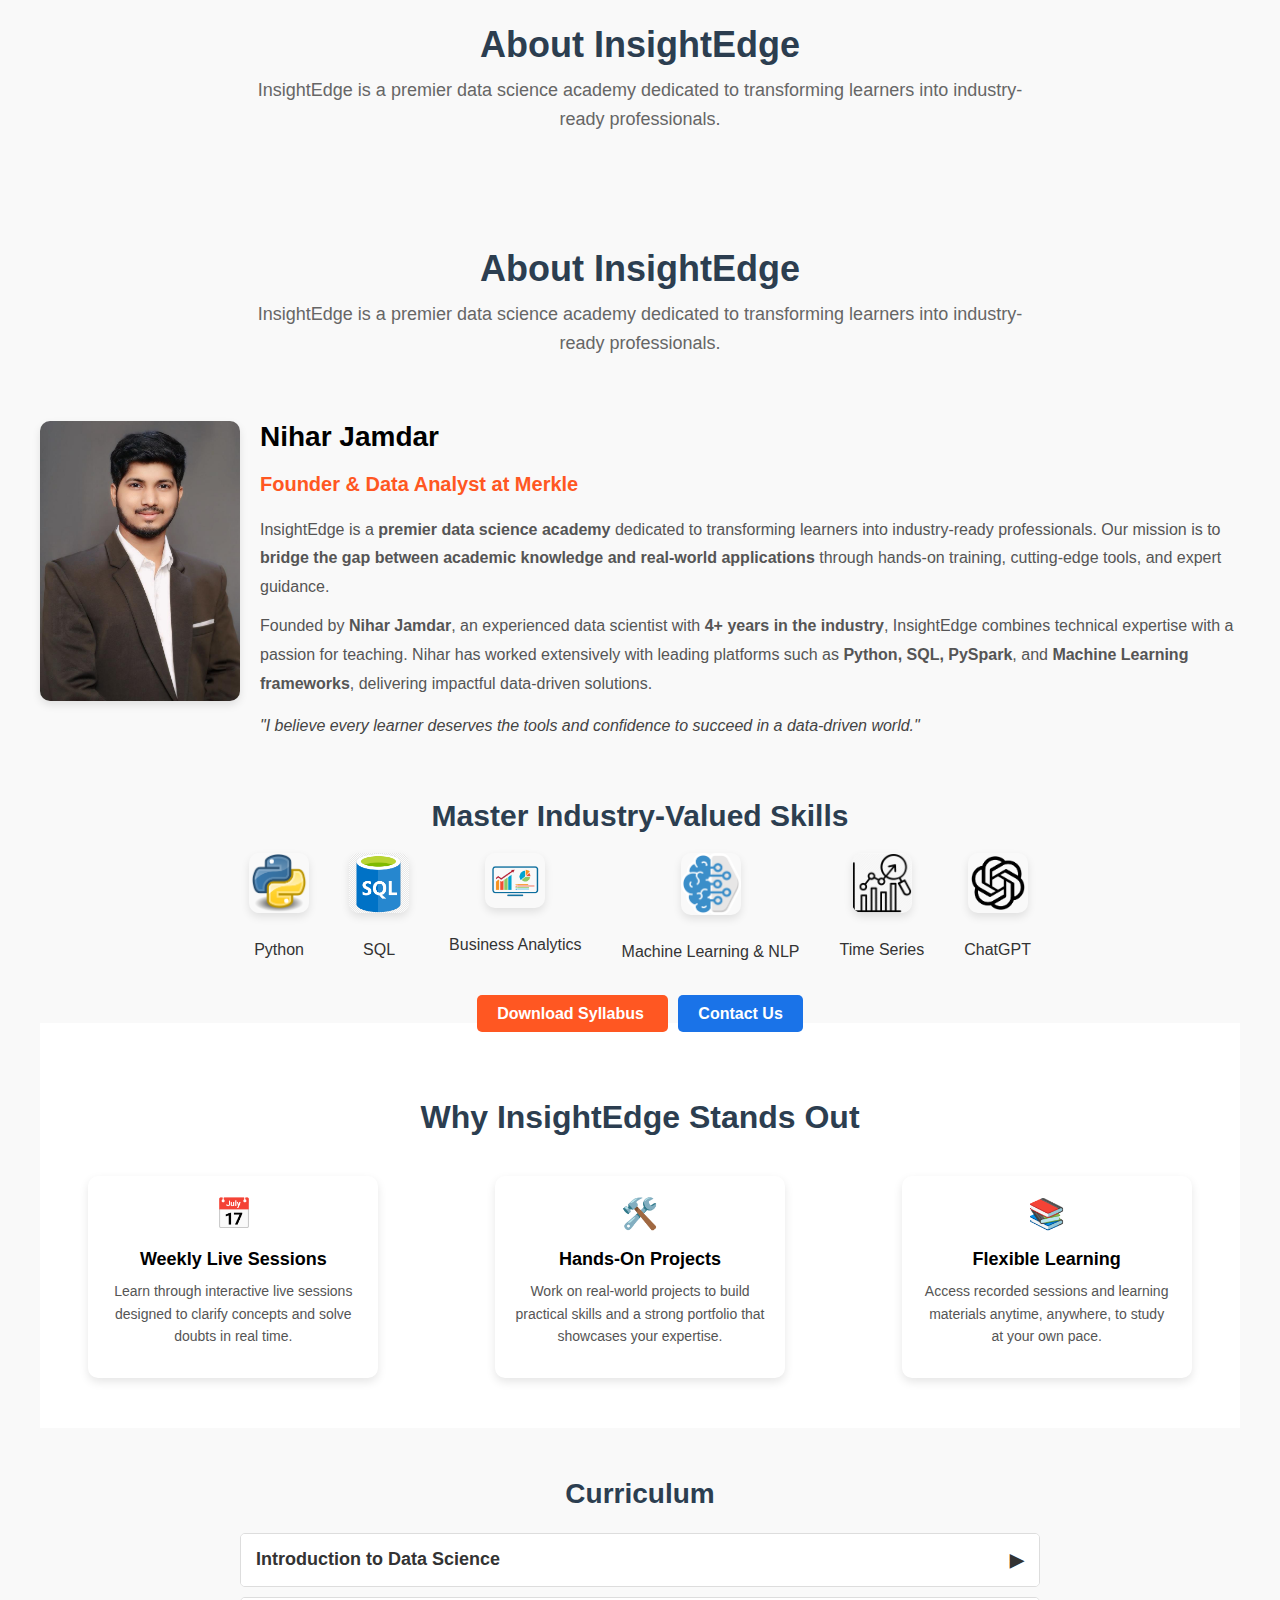
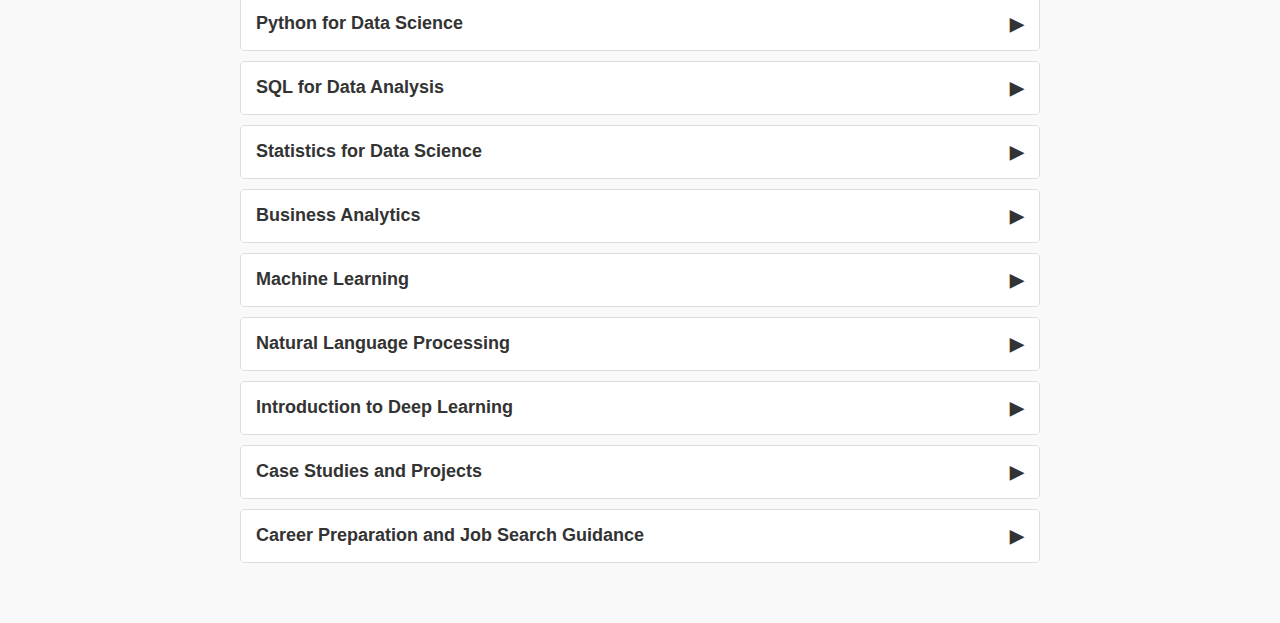
==== about.html @ 450e09e2 "Create about.html" ====
<!DOCTYPE html>
<html lang="en">
<head>
    <meta charset="UTF-8">
    <meta name="viewport" content="width=device-width, initial-scale=1.0">
    <meta http-equiv="X-UA-Compatible" content="ie=edge">
    <title>About InsightEdge</title>
    <style>
        body {
            font-family: Arial, sans-serif;
            margin: 0;
            padding: 0;
            background-color: #f9f9f9;
        }

        .about-container {
            max-width: 800px;
            margin: 50px auto;
            padding: 20px;
            text-align: center;
            background: #fff;
            box-shadow: 0 4px 8px rgba(0, 0, 0, 0.1);
            border-radius: 10px;
        }

        h1 {
            color: #333;
            font-size: 28px;
            margin-bottom: 20px;
        }

        p {
            color: #555;
            font-size: 16px;
            line-height: 1.6;
            margin: 10px 0;
        }

        img {
            width: 200px;
            height: auto;
            border-radius: 10px;
            margin-bottom: 20px;
            box-shadow: 0 4px 8px rgba(0, 0, 0, 0.1);
        }

        .back-home {
            display: inline-block;
            margin-top: 20px;
            background-color: #1E88E5;
            color: white;
            text-decoration: none;
            padding: 10px 20px;
            border-radius: 5px;
            font-size: 16px;
            transition: background-color 0.3s ease;
        }

        .back-home:hover {
            background-color: #1565C0;
        }
    </style>
</head>
<body>
    <div class="container" style="max-width: 1200px; margin: 0 auto;">

        <!-- Title -->
        <div style="text-align: center; margin-bottom: 40px;">
            <h1 style="font-size: 36px; font-weight: bold; color: #2c3e50; margin-bottom: 10px;">About InsightEdge</h1>
            <p style="font-size: 18px; color: #666; line-height: 1.6; max-width: 800px; margin: 0 auto;">
                InsightEdge is a premier data science academy dedicated to transforming learners into industry-ready professionals.
            </p>
        </div>

        <!-- About Content -->
        <section class="about section" id="about" style="padding: 50px 0; background: #f9f9f9;">
    <div class="container" style="max-width: 1200px; margin: 0 auto;">

        <!-- Title -->
        <div style="text-align: center; margin-bottom: 40px;">
            <h1 style="font-size: 36px; font-weight: bold; color: #2c3e50; margin-bottom: 10px;">About InsightEdge</h1>
            <p style="font-size: 18px; color: #666; line-height: 1.6; max-width: 800px; margin: 0 auto;">
                InsightEdge is a premier data science academy dedicated to transforming learners into industry-ready professionals.
            </p>
        </div>

        <!-- About Content -->
        <div class="row" style="display: flex; align-items: center; gap: 20px; margin-bottom: 40px;">
            <!-- Image Section -->
            <div style="flex: 0 0 auto;">
                <img src="images/nihar.jpeg" alt="Nihar Jamdar" style="
                    width: 200px;
                    height: auto;
                    border-radius: 10px;
                    box-shadow: 0 4px 8px rgba(0, 0, 0, 0.1);">
            </div>
            <!-- Text Section -->
            <div style="flex: 1;">
                <h2 style="font-size: 28px; font-weight: bold; margin-bottom: 10px;">Nihar Jamdar</h2>
                <h3 style="font-size: 20px; color: #FF5722; margin-bottom: 20px;">Founder & Data Analyst at Merkle</h3>
                <p style="line-height: 1.8; color: #555;">
                    InsightEdge is a <strong>premier data science academy</strong> dedicated to transforming learners into industry-ready professionals. Our mission is to <strong>bridge the gap between academic knowledge and real-world applications</strong> through hands-on training, cutting-edge tools, and expert guidance.
                </p>
                <p style="line-height: 1.8; color: #555;">
                    Founded by <strong>Nihar Jamdar</strong>, an experienced data scientist with <strong>4+ years in the industry</strong>, InsightEdge combines technical expertise with a passion for teaching. Nihar has worked extensively with leading platforms such as <strong>Python, SQL, PySpark</strong>, and <strong>Machine Learning frameworks</strong>, delivering impactful data-driven solutions.
                </p>
                <p style="font-style: italic; color: #444; margin-top: 15px;">
                    "I believe every learner deserves the tools and confidence to succeed in a data-driven world."
                </p>
            </div>
        </div>

        <!-- Master Skills Section -->
        <div style="margin-top: 50px; text-align: center;">
            <h2 style="font-size: 30px; font-weight: bold; color: #2c3e50; margin-bottom: 20px;">Master Industry-Valued Skills</h2>
            <div style="display: flex; justify-content: center; gap: 40px; flex-wrap: wrap;">
                <div style="text-align: center;">
                    <img src="images/python.png" alt="Python" style="width: 60px; margin-bottom: 10px;">
                    <p style="font-size: 16px; color: #333;">Python</p>
                </div>
                <div style="text-align: center;">
                    <img src="images/sql.png" alt="SQL" style="width: 60px; margin-bottom: 10px;">
                    <p style="font-size: 16px; color: #333;">SQL</p>
                </div>
                <div style="text-align: center;">
                    <img src="images/bia.png" alt="Business Analytics" style="width: 60px; margin-bottom: 10px;">
                    <p style="font-size: 16px; color: #333;">Business Analytics</p>
                </div>
                <div style="text-align: center;">
                    <img src="images/MLL.png" alt="Machine Learning" style="width: 60px; margin-bottom: 10px;">
                    <p style="font-size: 16px; color: #333;">Machine Learning & NLP</p>
                </div>
                <div style="text-align: center;">
                    <img src="images/bd.png" alt="Time Series" style="width: 60px; margin-bottom: 10px;">
                    <p style="font-size: 16px; color: #333;">Time Series</p>
                </div>
                <div style="text-align: center;">
                    <img src="images/chat.png" alt="ChatGPT" style="width: 60px; margin-bottom: 10px;">
                    <p style="font-size: 16px; color: #333;">ChatGPT</p>
                </div>
            </div>
        </div>

        <!-- Call-to-Action Buttons -->
        <div style="text-align: center; margin-top: 30px;">
            <a href="https://drive.google.com/file/d/1SfShqvwpOT2xmMe0c9vtORzX2JRrBMG_/view?usp=sharing" target="_blank"
               style="padding: 10px 20px; background: #FF5722; color: #fff; border-radius: 5px; text-decoration: none; font-weight: bold; margin-right: 10px;">
                Download Syllabus
            </a>
            <a href="mailto:nbjamdar@gmail.com" style="padding: 10px 20px; background: #1a73e8; color: #fff; border-radius: 5px; text-decoration: none; font-weight: bold;">
                Contact Us
            </a>
        </div>

        <!-- Why InsightEdge Stands Out -->
        <div style="padding: 50px 0; background: #ffffff;">
            <div class="container" style="max-width: 1200px; margin: 0 auto; text-align: center;">
                <h2 style="font-size: 32px; font-weight: bold; color: #2c3e50; margin-bottom: 40px;">
                    Why InsightEdge Stands Out
                </h2>
                <div style="display: flex; justify-content: space-around; flex-wrap: wrap; gap: 20px;">
                    <div style="background: #fff; border-radius: 10px; padding: 20px; width: 250px; box-shadow: 0 4px 10px rgba(0,0,0,0.1);">
                        <div style="font-size: 30px; color: #FF5722; margin-bottom: 10px;">📅</div>
                        <h3 style="font-size: 18px; font-weight: bold; margin-bottom: 10px;">Weekly Live Sessions</h3>
                        <p style="font-size: 14px; color: #555;">Learn through interactive live sessions designed to clarify concepts and solve doubts in real time.</p>
                    </div>
                    <div style="background: #fff; border-radius: 10px; padding: 20px; width: 250px; box-shadow: 0 4px 10px rgba(0,0,0,0.1);">
                        <div style="font-size: 30px; color: #FFC107; margin-bottom: 10px;">🛠️</div>
                        <h3 style="font-size: 18px; font-weight: bold; margin-bottom: 10px;">Hands-On Projects</h3>
                        <p style="font-size: 14px; color: #555;">Work on real-world projects to build practical skills and a strong portfolio that showcases your expertise.</p>
                    </div>
                    <div style="background: #fff; border-radius: 10px; padding: 20px; width: 250px; box-shadow: 0 4px 10px rgba(0,0,0,0.1);">
                        <div style="font-size: 30px; color: #4CAF50; margin-bottom: 10px;">📚</div>
                        <h3 style="font-size: 18px; font-weight: bold; margin-bottom: 10px;">Flexible Learning</h3>
                        <p style="font-size: 14px; color: #555;">Access recorded sessions and learning materials anytime, anywhere, to study at your own pace.</p>
                    </div>
                </div>
        

            </div>
        </div>

        <!-- Expandable Curriculum Section -->
        <div style="text-align: center; margin-top: 50px;">
            <h2 style="font-size: 28px; font-weight: bold; color: #2c3e50;">Curriculum</h2>
        </div>
        <div style="max-width: 800px; margin: 0 auto;">
            <!-- Introduction to Data Science -->
            <div style="margin-bottom: 10px; border: 1px solid #ddd; border-radius: 5px; overflow: hidden;">
    <button onclick="toggleContent('introDS')" style="width: 100%; padding: 15px; font-size: 18px; background: #fff; text-align: left; border: none; outline: none; cursor: pointer; font-weight: bold; color: #333;">
        Introduction to Data Science
        <span style="float: right;">&#9654;</span>
    </button>
    <div id="introDS" style="display: none; padding: 15px; background-color: #f9f9f9;">
        <ul style="list-style-type: disc; padding-left: 20px; margin: 0; font-size: 16px; color: #555;">
            <li>What is Data Science?</li>
            <li>Real-world Applications of Data Science</li>
            <li>Overview of Tools and Technologies Used</li>
            <li>Role of Data Scientists in the Industry</li>
        </ul>
    </div>
</div>
            <!-- Python Basics -->
            <div style="margin-bottom: 10px; border: 1px solid #ddd; border-radius: 5px; overflow: hidden;">
    <button onclick="toggleContent('Python')" style="width: 100%; padding: 15px; font-size: 18px; background: #fff; text-align: left; border: none; outline: none; cursor: pointer; font-weight: bold; color: #333;">
        Python for Data Science
        <span style="float: right;">&#9654;</span>
    </button>
    <div id="Python" style="display: none; padding: 15px; background-color: #f9f9f9;">
        <ul style="list-style-type: disc; padding-left: 20px; margin: 0; font-size: 16px; color: #555;">
            <li>Python Basics</li>
            <li>Data Structures in Python</li>
            <li>Libraries for Data Science</li>
            <li>List Comprehension, Lambda, function, recursion</li>
        </ul>
    </div>
</div>
         <!-- SQL Module -->
        <div style="margin-bottom: 10px; border: 1px solid #ddd; border-radius: 5px; overflow: hidden;">
    <button onclick="toggleContent('SQL')" style="width: 100%; padding: 15px; font-size: 18px; background: #fff; text-align: left; border: none; outline: none; cursor: pointer; font-weight: bold; color: #333;">
        SQL for Data Analysis
        <span style="float: right;">&#9654;</span>
    </button>
    <div id="SQL" style="display: none; padding: 15px; background-color: #f9f9f9;">
        <ul style="list-style-type: disc; padding-left: 20px; margin: 0; font-size: 16px; color: #555;">
            <li>Introduction to Databases and SQL</li>
            <li>Basic SQL Commands: SELECT, WHERE, GROUP BY, ORDER BY</li>
            <li>Joins: INNER, LEFT, RIGHT, and FULL Joins</li>
            <li>Subqueries and Common Table Expressions (CTEs)</li>
            <li>Aggregations, Window Functions, and Views</li>
            <li>Hands-on Practice with a Sample Database</li>
        </ul>
    </div>
</div>
         <!-- Statistics for Data Science -->
        <div style="margin-bottom: 10px; border: 1px solid #ddd; border-radius: 5px; overflow: hidden;">
    <button onclick="toggleContent('stats')" style="width: 100%; padding: 15px; font-size: 18px; background: #fff; text-align: left; border: none; outline: none; cursor: pointer; font-weight: bold; color: #333;">
        Statistics for Data Science
        <span style="float: right;">&#9654;</span>
    </button>
    <div id="stats" style="display: none; padding: 15px; background-color: #f9f9f9;">
        <ul style="list-style-type: disc; padding-left: 20px; margin: 0; font-size: 16px; color: #555;">
            <li>Descriptive Statistics</li>
            <li>Probability Basics</li>
            <li>Hypothesis Testing</li>
            <li>Correlation and Regression Analysis</li>
        </ul>
    </div>
</div> 
         <!-- Business Analytics -->
        <div style="margin-bottom: 10px; border: 1px solid #ddd; border-radius: 5px; overflow: hidden;">
    <button onclick="toggleContent('bi')" style="width: 100%; padding: 15px; font-size: 18px; background: #fff; text-align: left; border: none; outline: none; cursor: pointer; font-weight: bold; color: #333;">
        Business Analytics
        <span style="float: right;">&#9654;</span>
    </button>
    <div id="bi" style="display: none; padding: 15px; background-color: #f9f9f9;">
        <ul style="list-style-type: disc; padding-left: 20px; margin: 0; font-size: 16px; color: #555;">
            <li>Understanding Business Problems</li>
            <li>Exploratory Data Analysis (EDA)</li>
            <li>Data Cleaning</li>
            <li>Feature Engineering & Feature Selection</li>
        </ul>
    </div>
</div>
        <!-- Machine Learning -->
        <div style="margin-bottom: 10px; border: 1px solid #ddd; border-radius: 5px; overflow: hidden;">
    <button onclick="toggleContent('ML')" style="width: 100%; padding: 15px; font-size: 18px; background: #fff; text-align: left; border: none; outline: none; cursor: pointer; font-weight: bold; color: #333;">
        Machine Learning
        <span style="float: right;">&#9654;</span>
    </button>
    <div id="ML" style="display: none; padding: 15px; background-color: #f9f9f9;">
        <ul style="list-style-type: disc; padding-left: 20px; margin: 0; font-size: 16px; color: #555;">
            <li>Supervised vs. Unsupervised Learning</li>
            <li>Linear and Logistic Regression</li>
            <li>Decision Trees and Random Forest</li>
            <li>Support Vector Machines (SVM)</li>
            <li>Clustering Algorithms (K-Means, Hierarchical Clustering)</li>
            <li>Model Evaluation Metrics (Accuracy, Precision, Recall, F1-Score, ROC-AUC)</li>
            <li>Machine Learning Real World Case Study</li>
        </ul>
    </div>
</div>
        <!-- Natural Language Processing (NLP) -->
        <div style="margin-bottom: 10px; border: 1px solid #ddd; border-radius: 5px; overflow: hidden;">
    <button onclick="toggleContent('NLP')" style="width: 100%; padding: 15px; font-size: 18px; background: #fff; text-align: left; border: none; outline: none; cursor: pointer; font-weight: bold; color: #333;">
        Natural Language Processing
        <span style="float: right;">&#9654;</span>
    </button>
    <div id="NLP" style="display: none; padding: 15px; background-color: #f9f9f9;">
        <ul style="list-style-type: disc; padding-left: 20px; margin: 0; font-size: 16px; color: #555;">
            <li>Introduction to NLP</li>
            <li>Tokenization, Lemmatization, and Stemming</li>
            <li>Bag-of-Words and TF-IDF</li>
            <li>Text Preprocessing Techniques</li>
            <li>Sentiment Analysis</li>
            <li>NLP Real World Case Study</li>
        </ul>
    </div>
</div>
         <!-- Introduction to Deep Learning -->
        <div style="margin-bottom: 10px; border: 1px solid #ddd; border-radius: 5px; overflow: hidden;">
    <button onclick="toggleContent('DL')" style="width: 100%; padding: 15px; font-size: 18px; background: #fff; text-align: left; border: none; outline: none; cursor: pointer; font-weight: bold; color: #333;">
        Introduction to Deep Learning
        <span style="float: right;">&#9654;</span>
    </button>
    <div id="DL" style="display: none; padding: 15px; background-color: #f9f9f9;">
        <ul style="list-style-type: disc; padding-left: 20px; margin: 0; font-size: 16px; color: #555;">
            <li>Overview of Artificial Neural Networks (ANN)</li>
            <li>Differences between Machine Learning and Deep Learning</li>
            <li>Perceptron and Activation Functions</li>
            <li>Forward Propagation and Backward Propagation</li>
            <li>Setting up TensorFlow/Keras</li>
            <li>Convolutional Neural Networks (CNN) Basics</li>
            <li>Bitcoin Price Time-Series Forecasting Case Study using RNN/LSTM</li>
        </ul>
    </div>
</div>
            <!-- Case Studies and Projects-->
        <div style="margin-bottom: 10px; border: 1px solid #ddd; border-radius: 5px; overflow: hidden;">
    <button onclick="toggleContent('cs')" style="width: 100%; padding: 15px; font-size: 18px; background: #fff; text-align: left; border: none; outline: none; cursor: pointer; font-weight: bold; color: #333;">
        Case Studies and Projects
        <span style="float: right;">&#9654;</span>
    </button>
    <div id="cs" style="display: none; padding: 15px; background-color: #f9f9f9;">
        <ul style="list-style-type: disc; padding-left: 20px; margin: 0; font-size: 16px; color: #555;">
            <li>BITCOIN PRICE PREDICTION</li>
            <li>TED TALK VIEWS PREDICTION</li>
            <li>PERSONALISED CANCER DIAGNOSIS</li>
            <li>LENDING CLUB LOAN DEFAULTERS PREDICTION</li>
            <li>DRUG PRESCRIPTION USING REVIEWS</li>
        </ul>
    </div>
</div>
             <!-- Career Preparation and Job Search Guidance-->
        <div style="margin-bottom: 10px; border: 1px solid #ddd; border-radius: 5px; overflow: hidden;">
    <button onclick="toggleContent('cb')" style="width: 100%; padding: 15px; font-size: 18px; background: #fff; text-align: left; border: none; outline: none; cursor: pointer; font-weight: bold; color: #333;">
        Career Preparation and Job Search Guidance
        <span style="float: right;">&#9654;</span>
    </button>
    <div id="cb" style="display: none; padding: 15px; background-color: #f9f9f9;">
        <ul style="list-style-type: disc; padding-left: 20px; margin: 0; font-size: 16px; color: #555;">
            <li>Resume Building</li>
            <li>LinkedIn Profile Building</li>
            <li>Job Search on Naukri & Other Platforms</li>
            <li>Interview Preparation</li>
            <li>Training Materials</li>
        </ul>
    </div>
</div>
        </div>
    </div>
</section>

<script>
    function toggleContent(id) {
        const content = document.getElementById(id);
        content.style.display = content.style.display === "none" ? "block" : "none";
    }
</script>
</body>
</html>
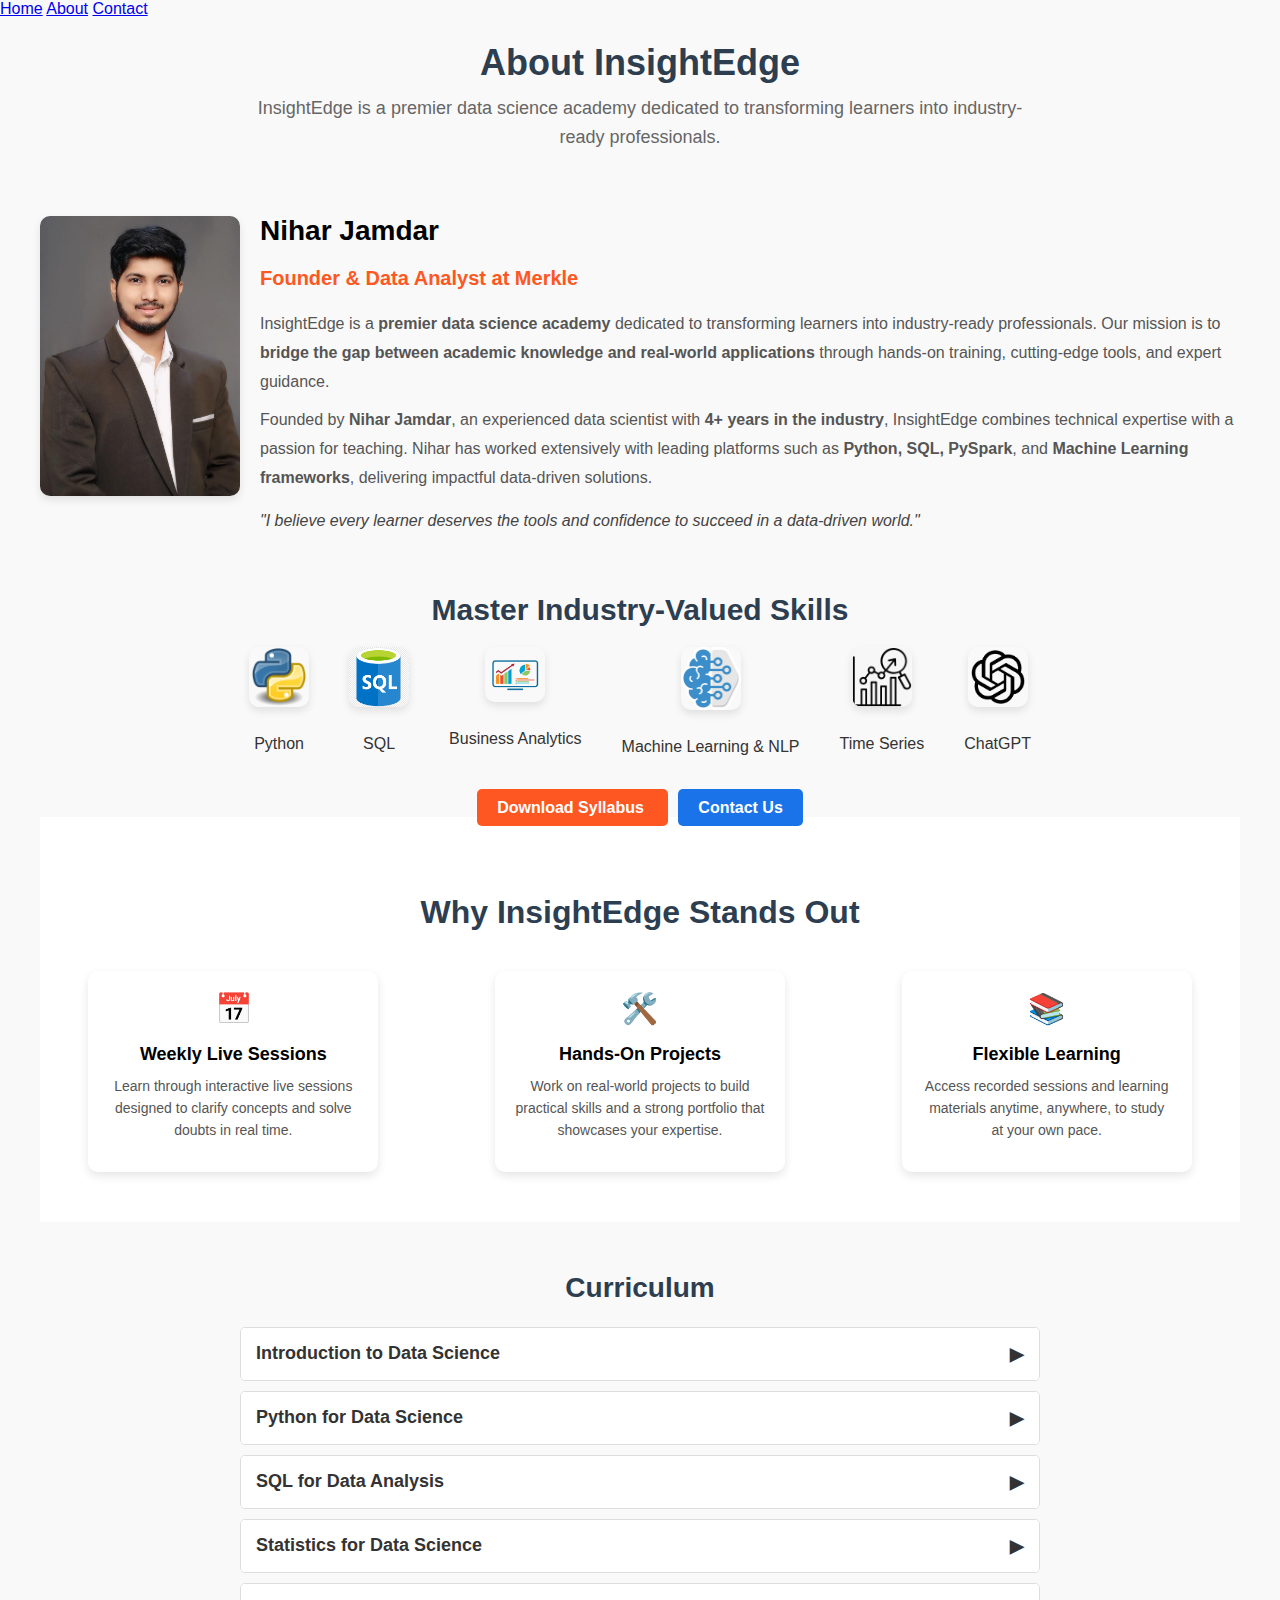
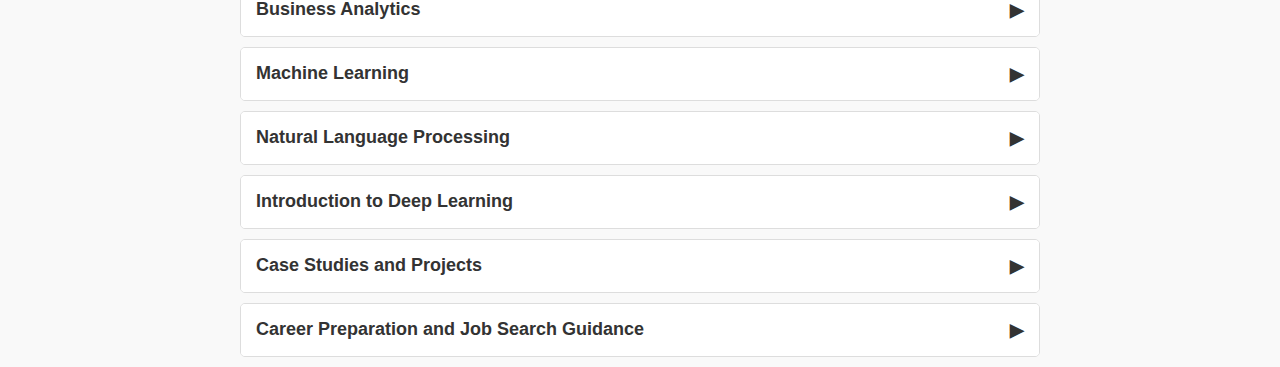
==== commit 0cfe5d3f: "Update about.html" ====
--- a/about.html
+++ b/about.html
@@ -62,6 +62,13 @@
     </style>
 </head>
 <body>
+
+    <!-- Navigation Bar -->
+    <nav>
+        <a href="index.html">Home</a>
+        <a href="about.html">About</a> <!-- Link to about.html -->
+        <a href="contact.html">Contact</a> <!-- Link to contact.html -->
+    </nav>
     <div class="container" style="max-width: 1200px; margin: 0 auto;">
 
         <!-- Title -->
@@ -73,16 +80,6 @@
         </div>
 
         <!-- About Content -->
-        <section class="about section" id="about" style="padding: 50px 0; background: #f9f9f9;">
-    <div class="container" style="max-width: 1200px; margin: 0 auto;">
-
-        <!-- Title -->
-        <div style="text-align: center; margin-bottom: 40px;">
-            <h1 style="font-size: 36px; font-weight: bold; color: #2c3e50; margin-bottom: 10px;">About InsightEdge</h1>
-            <p style="font-size: 18px; color: #666; line-height: 1.6; max-width: 800px; margin: 0 auto;">
-                InsightEdge is a premier data science academy dedicated to transforming learners into industry-ready professionals.
-            </p>
-        </div>
 
         <!-- About Content -->
         <div class="row" style="display: flex; align-items: center; gap: 20px; margin-bottom: 40px;">
